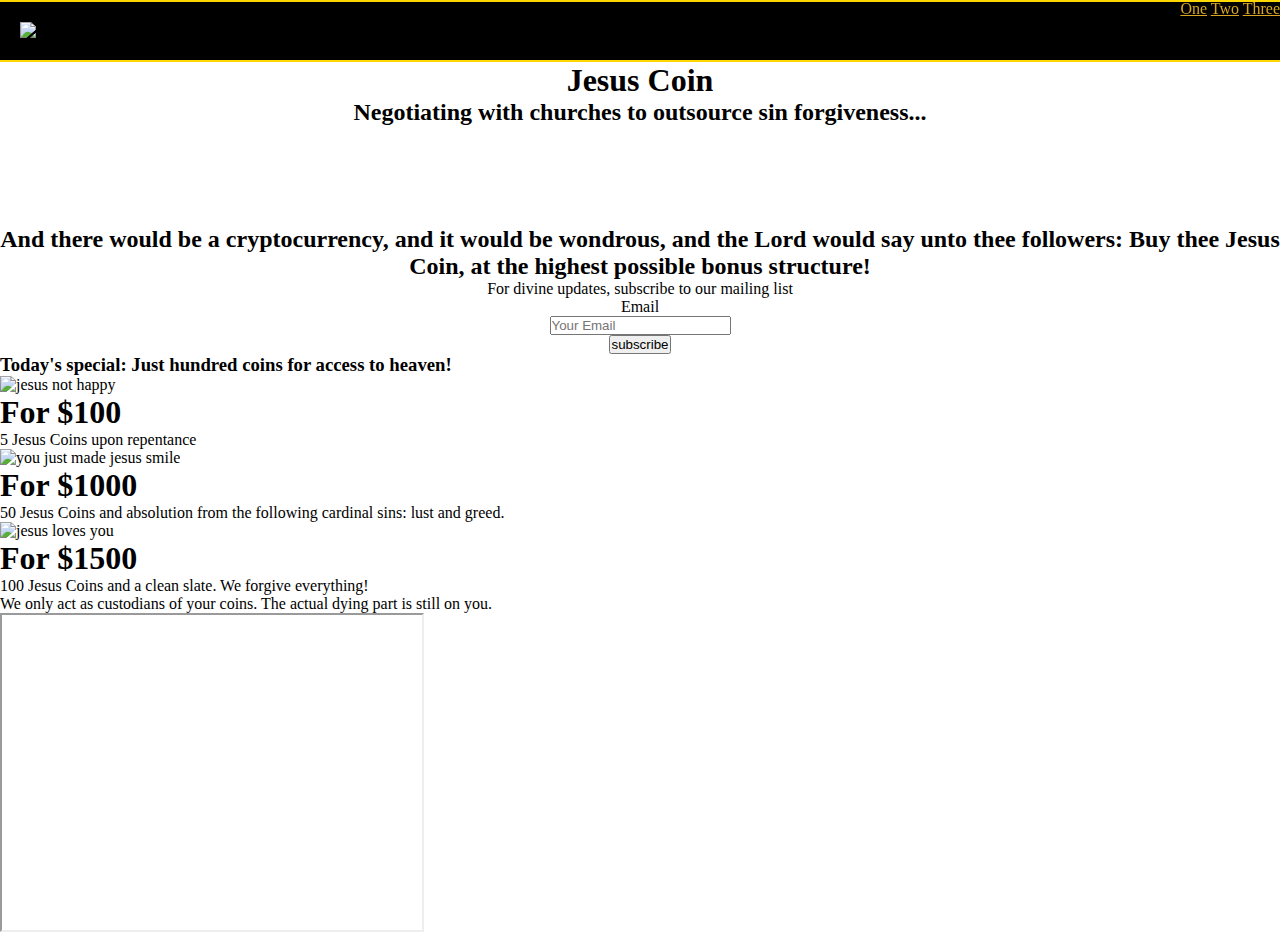
==== product-landing-page/index.html @ 31dd5f71 "add cards" ====
<!DOCTYPE html>
<html lang="en">
<head>
    <meta charset="UTF-8">
    <meta name="viewport" content="width=device-width, initial-scale=1.0">
    <title>Jesus Coin</title>
    <link href="styles.css" rel="stylesheet" type="text/css" />
    <script src="https://cdn.freecodecamp.org/testable-projects-fcc/v1/bundle.js"></script>
</head>
<header id="header">
    <div id="logo-div">
        <img id="header-img" src="https://i.imgur.com/OxUDWzO.png" alt="dollar sign logo">
    </div>
    <nav id="nav-bar">
            <a href="#" class="nav-link">One</a>
            <a href="#" class="nav-link">Two</a>
            <a href="#" class="nav-link">Three</a>
    </nav>
</header>
<body>
    <section id="title">
        <h1>Jesus Coin</h1>
        <h2>Negotiating with churches to outsource sin forgiveness...</h2>
    </section>
    <section id="pitch">
        <h2>And there would be a cryptocurrency, and it would be wondrous, and the Lord would say unto thee followers: Buy thee Jesus Coin, at the highest possible bonus structure!</h2>
        <p>For divine updates, subscribe to our mailing list</p>
    </section>
    <section id="subscribe"> 
        <form id="form" action="https://www.freecodecamp.com/email-submit">
            <label id="email-label" for="email">Email</label><br>
            <input id="email" type="email" name="email" placeholder="Your Email" required><br>
            <input id="submit" type="submit" value="subscribe">
        </form>
    </section>
    <section id="pricing">
        <h3>Today's special: Just hundred coins for access to heaven!</h3>
        <div class="card">
            <img src="https://i.imgur.com/qN2hdiW.jpg" alt="jesus not happy">
            <div class="container">
                <h1><b>For $100</b></h1>
                <p>5 Jesus Coins upon repentance</p>
        </div>
        </div>
        <div class="card">
            <img src="https://i.imgur.com/QEtRxu0.jpg" alt="you just made jesus smile">
            <div class="container">
                <h1><b>For $1000</b></h1>
                <p>50 Jesus Coins and absolution from the following cardinal sins: lust and greed.</p>
            </div>
        </div>
        <div class="card">
            <img src="https://i.imgur.com/7bFR96E.jpg" alt="jesus loves you">
            <div class="container">
                <h1><b>For $1500</b></h1>
                <p>100 Jesus Coins and a clean slate. We forgive everything!</p>
            </div>
        </div>
    </section>
    <section id="disclaimer">
        <p>We only act as custodians of your coins. The actual dying part is still on you. </p>
    </section>
    <section>
        <iframe id="video" width="420" height="315"
        src="https://www.youtube.com/embed/b0FCP--U5MI?autoplay=1&mute=1">
        </iframe>
    </section>
    
</body>
</html>
---- product-landing-page/styles.css ----
* {
    margin: 0;
    padding: 0;
}

header {
    background-color: black;
    border: 2px solid gold;
    border-left: transparent;
    border-right: transparent;
}

#header-img {
    height: 60px;
    width: 40px;
    margin-left: 20px;
    margin-top: 20px;
    margin-bottom: 20px;
}

#nav-bar {
    position: fixed;
    top: 0;
    right: 0;
}

.nav-link {
    color: goldenrod;
}

#title {
    text-align: center;
}

#pitch {
    text-align: center;
    margin-top: 100px;
}

#subscribe {
    text-align: center;
}
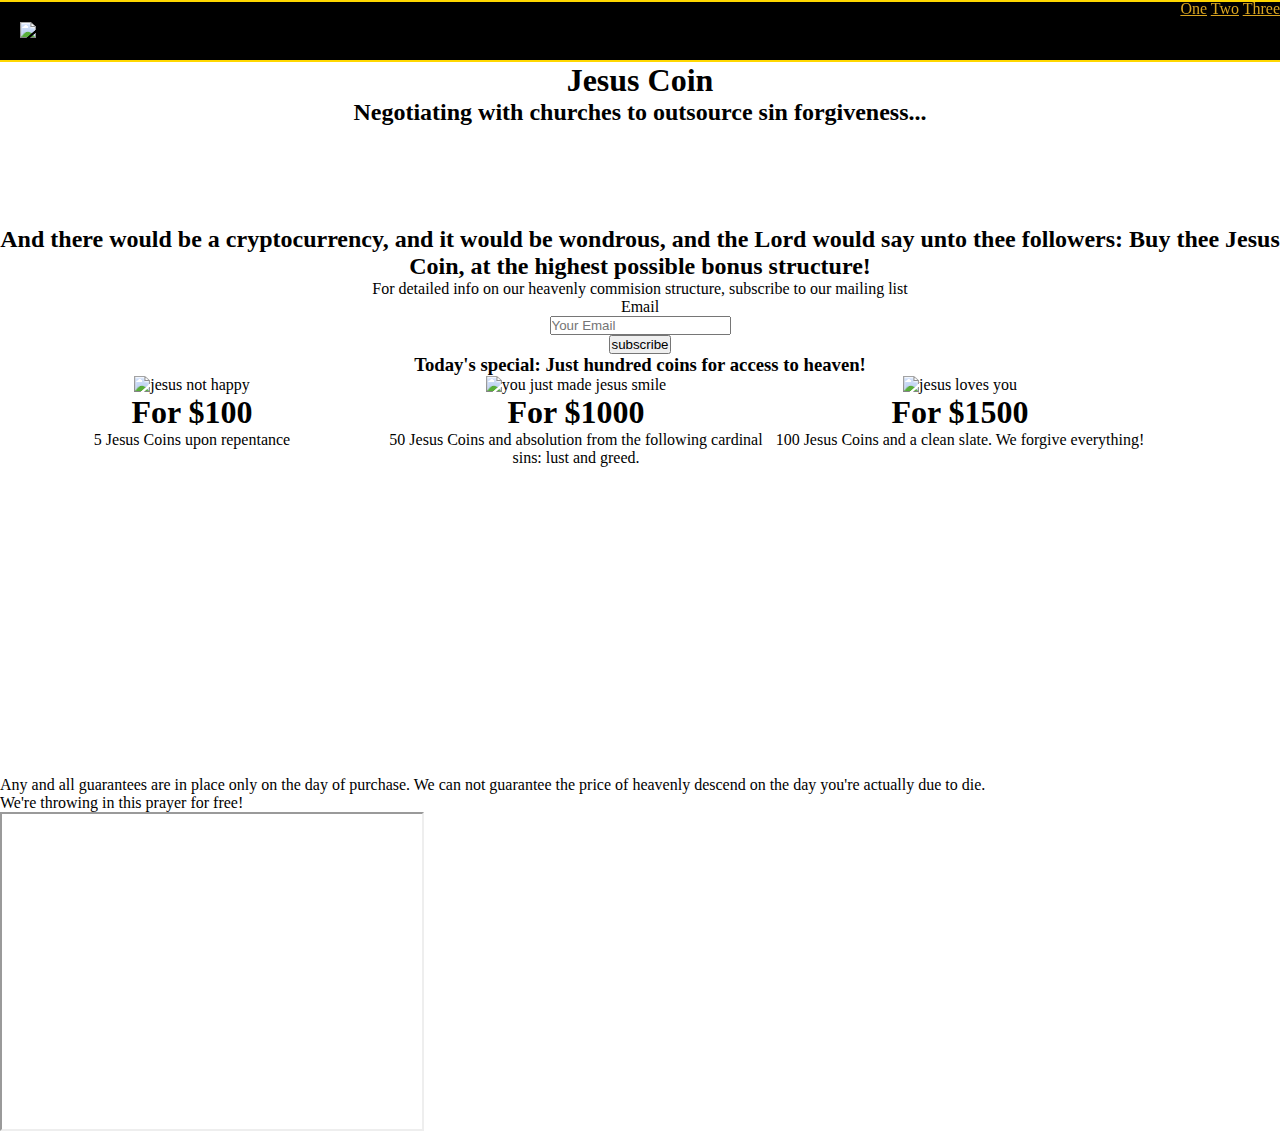
==== commit cbbd924c: "add flexbox" ====
--- a/product-landing-page/index.html
+++ b/product-landing-page/index.html
@@ -24,7 +24,7 @@
     </section>
     <section id="pitch">
         <h2>And there would be a cryptocurrency, and it would be wondrous, and the Lord would say unto thee followers: Buy thee Jesus Coin, at the highest possible bonus structure!</h2>
-        <p>For divine updates, subscribe to our mailing list</p>
+        <p>For detailed info on our heavenly commision structure, subscribe to our mailing list</p>
     </section>
     <section id="subscribe"> 
         <form id="form" action="https://www.freecodecamp.com/email-submit">
@@ -33,24 +33,26 @@
             <input id="submit" type="submit" value="subscribe">
         </form>
     </section>
+    <section id="special">
+        <h3>Today's special: Just hundred coins for access to heaven!</h3>
+    </section>
     <section id="pricing">
-        <h3>Today's special: Just hundred coins for access to heaven!</h3>
         <div class="card">
-            <img src="https://i.imgur.com/qN2hdiW.jpg" alt="jesus not happy">
+            <img class="card-img" src="https://i.imgur.com/EgvSaHw.jpg" alt="jesus not happy">
             <div class="container">
                 <h1><b>For $100</b></h1>
                 <p>5 Jesus Coins upon repentance</p>
-        </div>
+            </div>
         </div>
         <div class="card">
-            <img src="https://i.imgur.com/QEtRxu0.jpg" alt="you just made jesus smile">
+            <img class="card-img" src="https://i.imgur.com/SDJSeiJ.jpg" alt="you just made jesus smile">
             <div class="container">
                 <h1><b>For $1000</b></h1>
                 <p>50 Jesus Coins and absolution from the following cardinal sins: lust and greed.</p>
             </div>
         </div>
         <div class="card">
-            <img src="https://i.imgur.com/7bFR96E.jpg" alt="jesus loves you">
+            <img class="card-img" src="https://i.imgur.com/7bFR96E.jpg" alt="jesus loves you">
             <div class="container">
                 <h1><b>For $1500</b></h1>
                 <p>100 Jesus Coins and a clean slate. We forgive everything!</p>
@@ -58,9 +60,10 @@
         </div>
     </section>
     <section id="disclaimer">
-        <p>We only act as custodians of your coins. The actual dying part is still on you. </p>
+        <p>Any and all guarantees are in place only on the day of purchase. We can not guarantee the price of heavenly descend on the day you're actually due to die. </p>
     </section>
     <section>
+        <p>We're throwing in this prayer for free!</p>
         <iframe id="video" width="420" height="315"
         src="https://www.youtube.com/embed/b0FCP--U5MI?autoplay=1&mute=1">
         </iframe>
--- a/product-landing-page/styles.css
+++ b/product-landing-page/styles.css
@@ -39,4 +39,25 @@
 
 #subscribe {
     text-align: center;
+}
+
+#special {
+    text-align: center;
+}
+
+#pricing {
+    text-align: center;
+    display: flex;
+    align-items: center;
+}
+
+.card {
+    width: 30%;
+    height: 400px;
+}
+
+.card-img {
+    width: 250px;
+    height: 310px;
+    object-fit: cover;
 }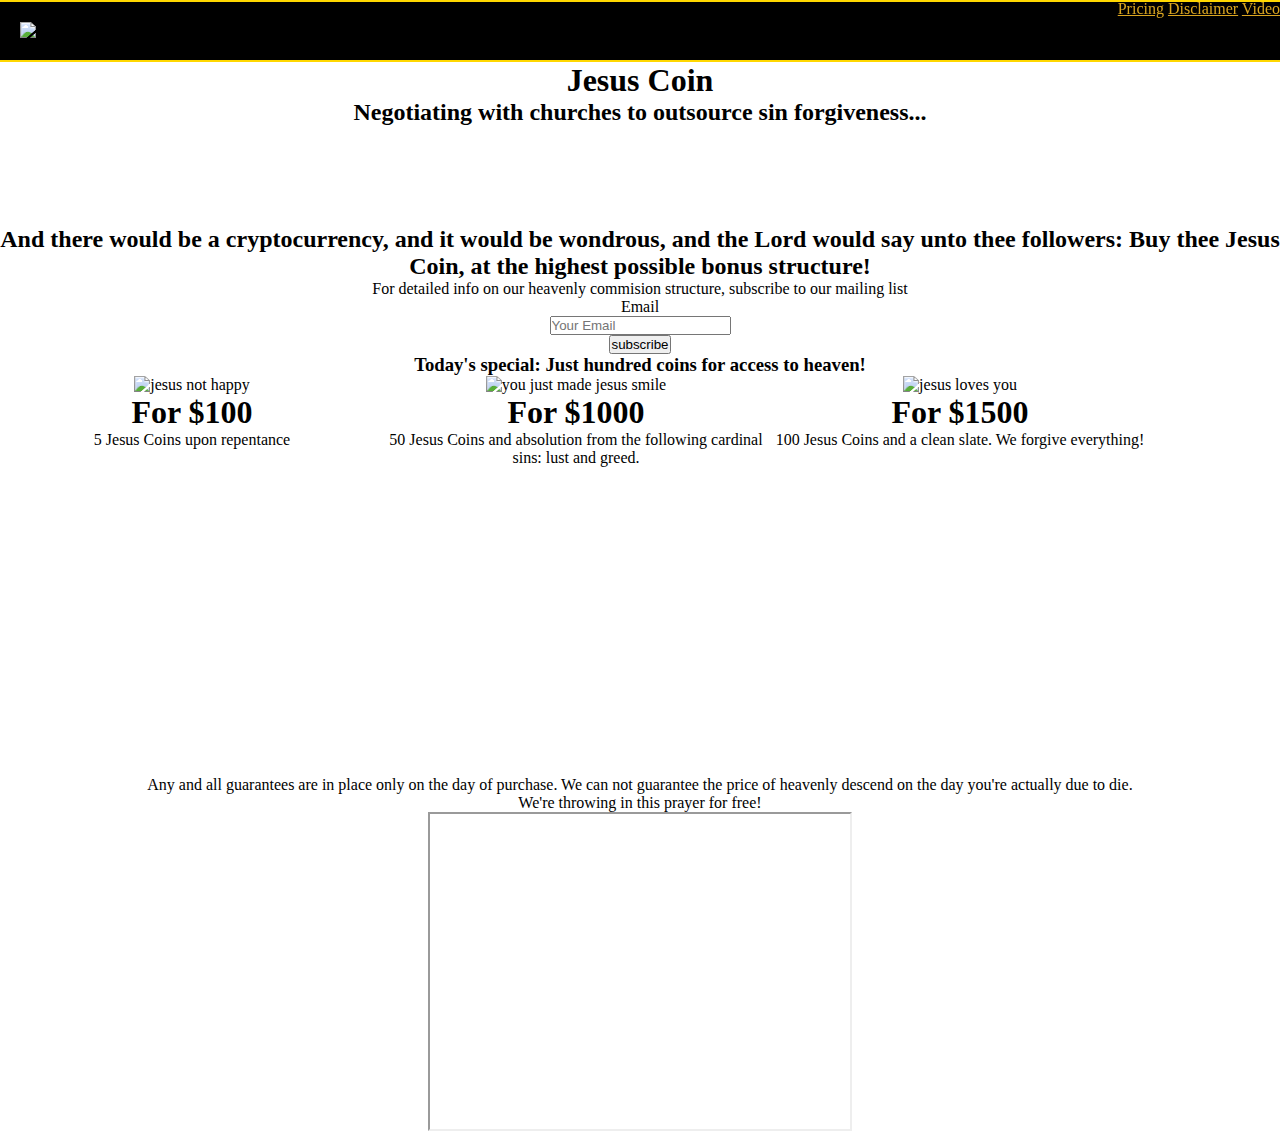
==== commit 60a67260: "add working nav links" ====
--- a/product-landing-page/index.html
+++ b/product-landing-page/index.html
@@ -12,9 +12,9 @@
         <img id="header-img" src="https://i.imgur.com/OxUDWzO.png" alt="dollar sign logo">
     </div>
     <nav id="nav-bar">
-            <a href="#" class="nav-link">One</a>
-            <a href="#" class="nav-link">Two</a>
-            <a href="#" class="nav-link">Three</a>
+            <a href="#pricing" class="nav-link">Pricing</a>
+            <a href="#disclaimer" class="nav-link">Disclaimer</a>
+            <a href="#video-section" class="nav-link">Video</a>
     </nav>
 </header>
 <body>
@@ -62,7 +62,7 @@
     <section id="disclaimer">
         <p>Any and all guarantees are in place only on the day of purchase. We can not guarantee the price of heavenly descend on the day you're actually due to die. </p>
     </section>
-    <section>
+    <section id="video-section">
         <p>We're throwing in this prayer for free!</p>
         <iframe id="video" width="420" height="315"
         src="https://www.youtube.com/embed/b0FCP--U5MI?autoplay=1&mute=1">
--- a/product-landing-page/styles.css
+++ b/product-landing-page/styles.css
@@ -45,6 +45,14 @@
     text-align: center;
 }
 
+#disclaimer {
+    text-align: center;
+}
+
+#video-section {
+    text-align: center;
+}
+
 #pricing {
     text-align: center;
     display: flex;
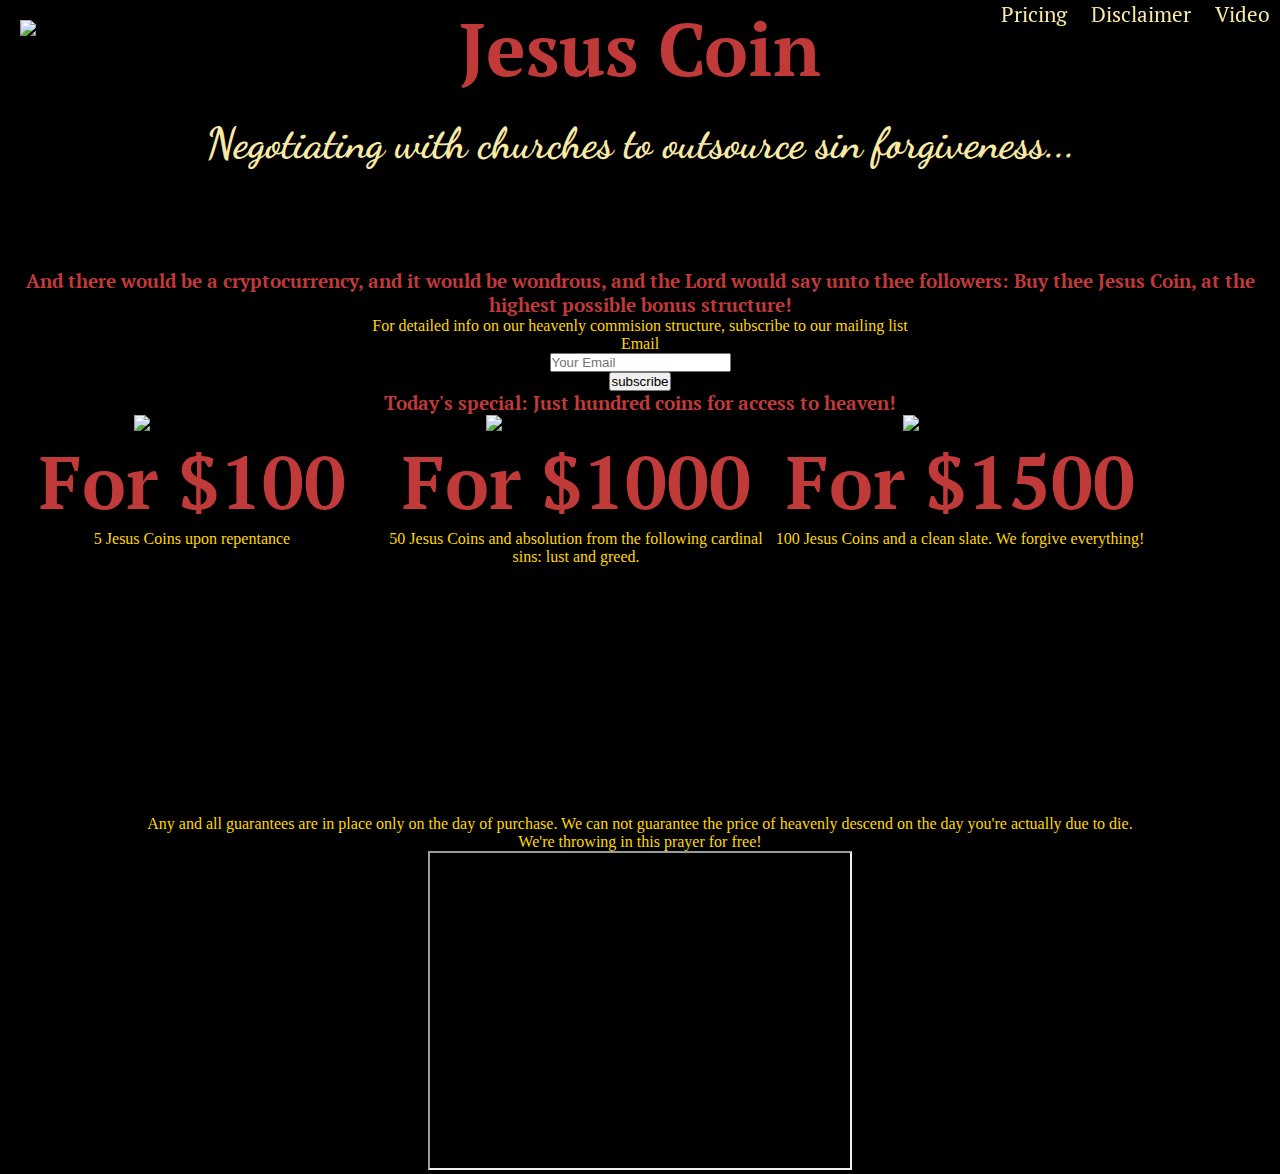
==== commit 97f92743: "style header" ====
--- a/product-landing-page/index.html
+++ b/product-landing-page/index.html
@@ -5,12 +5,18 @@
     <meta name="viewport" content="width=device-width, initial-scale=1.0">
     <title>Jesus Coin</title>
     <link href="styles.css" rel="stylesheet" type="text/css" />
+    <link rel="preconnect" href="https://fonts.gstatic.com">
+    <link href="https://fonts.googleapis.com/css2?family=PT+Serif&display=swap" rel="stylesheet">
+    <link href="https://fonts.googleapis.com/css2?family=Dancing+Script&display=swap" rel="stylesheet">
     <script src="https://cdn.freecodecamp.org/testable-projects-fcc/v1/bundle.js"></script>
 </head>
 <header id="header">
     <div id="logo-div">
         <img id="header-img" src="https://i.imgur.com/OxUDWzO.png" alt="dollar sign logo">
     </div>
+    <section id="title">
+        <h1>Jesus Coin</h1>
+    </section>
     <nav id="nav-bar">
             <a href="#pricing" class="nav-link">Pricing</a>
             <a href="#disclaimer" class="nav-link">Disclaimer</a>
@@ -18,12 +24,11 @@
     </nav>
 </header>
 <body>
-    <section id="title">
-        <h1>Jesus Coin</h1>
+    <section id="tag-line">
         <h2>Negotiating with churches to outsource sin forgiveness...</h2>
     </section>
     <section id="pitch">
-        <h2>And there would be a cryptocurrency, and it would be wondrous, and the Lord would say unto thee followers: Buy thee Jesus Coin, at the highest possible bonus structure!</h2>
+        <h3>And there would be a cryptocurrency, and it would be wondrous, and the Lord would say unto thee followers: Buy thee Jesus Coin, at the highest possible bonus structure!</h3>
         <p>For detailed info on our heavenly commision structure, subscribe to our mailing list</p>
     </section>
     <section id="subscribe"> 
--- a/product-landing-page/styles.css
+++ b/product-landing-page/styles.css
@@ -3,19 +3,36 @@
     padding: 0;
 }
 
-header {
+header, body {
     background-color: black;
-    border: 2px solid gold;
-    border-left: transparent;
-    border-right: transparent;
 }
 
 #header-img {
     height: 60px;
     width: 40px;
+    position: fixed;
     margin-left: 20px;
     margin-top: 20px;
     margin-bottom: 20px;
+}
+
+h1, h3 {
+    font-family: 'PT Serif', serif;
+    color: rgb(192, 58, 58);
+}
+
+h1 {
+    font-size: 4.6rem;
+}
+
+h2 {
+    font-family: 'Dancing Script', cursive;
+    color: rgb(248, 234, 166) ;
+    font-size: 2.7rem;
+}
+
+p, label {
+    color: gold;
 }
 
 #nav-bar {
@@ -25,16 +42,36 @@
 }
 
 .nav-link {
-    color: goldenrod;
+    font-family: 'PT Serif', serif;
+    text-decoration: none;
+    font-size: 1.3rem;
+    color: rgb(248, 234, 166);
+    padding: 10px;
+}
+
+.nav-link:hover {
+    text-decoration: underline;
 }
 
 #title {
+    width: 95%;
     text-align: center;
+    top: 0;
+    margin-left: auto;
+    margin-right: auto;
+}
+
+
+
+#tag-line {
+    text-align: center;
+    margin-top: 20px;
 }
 
 #pitch {
     text-align: center;
     margin-top: 100px;
+    ;
 }
 
 #subscribe {
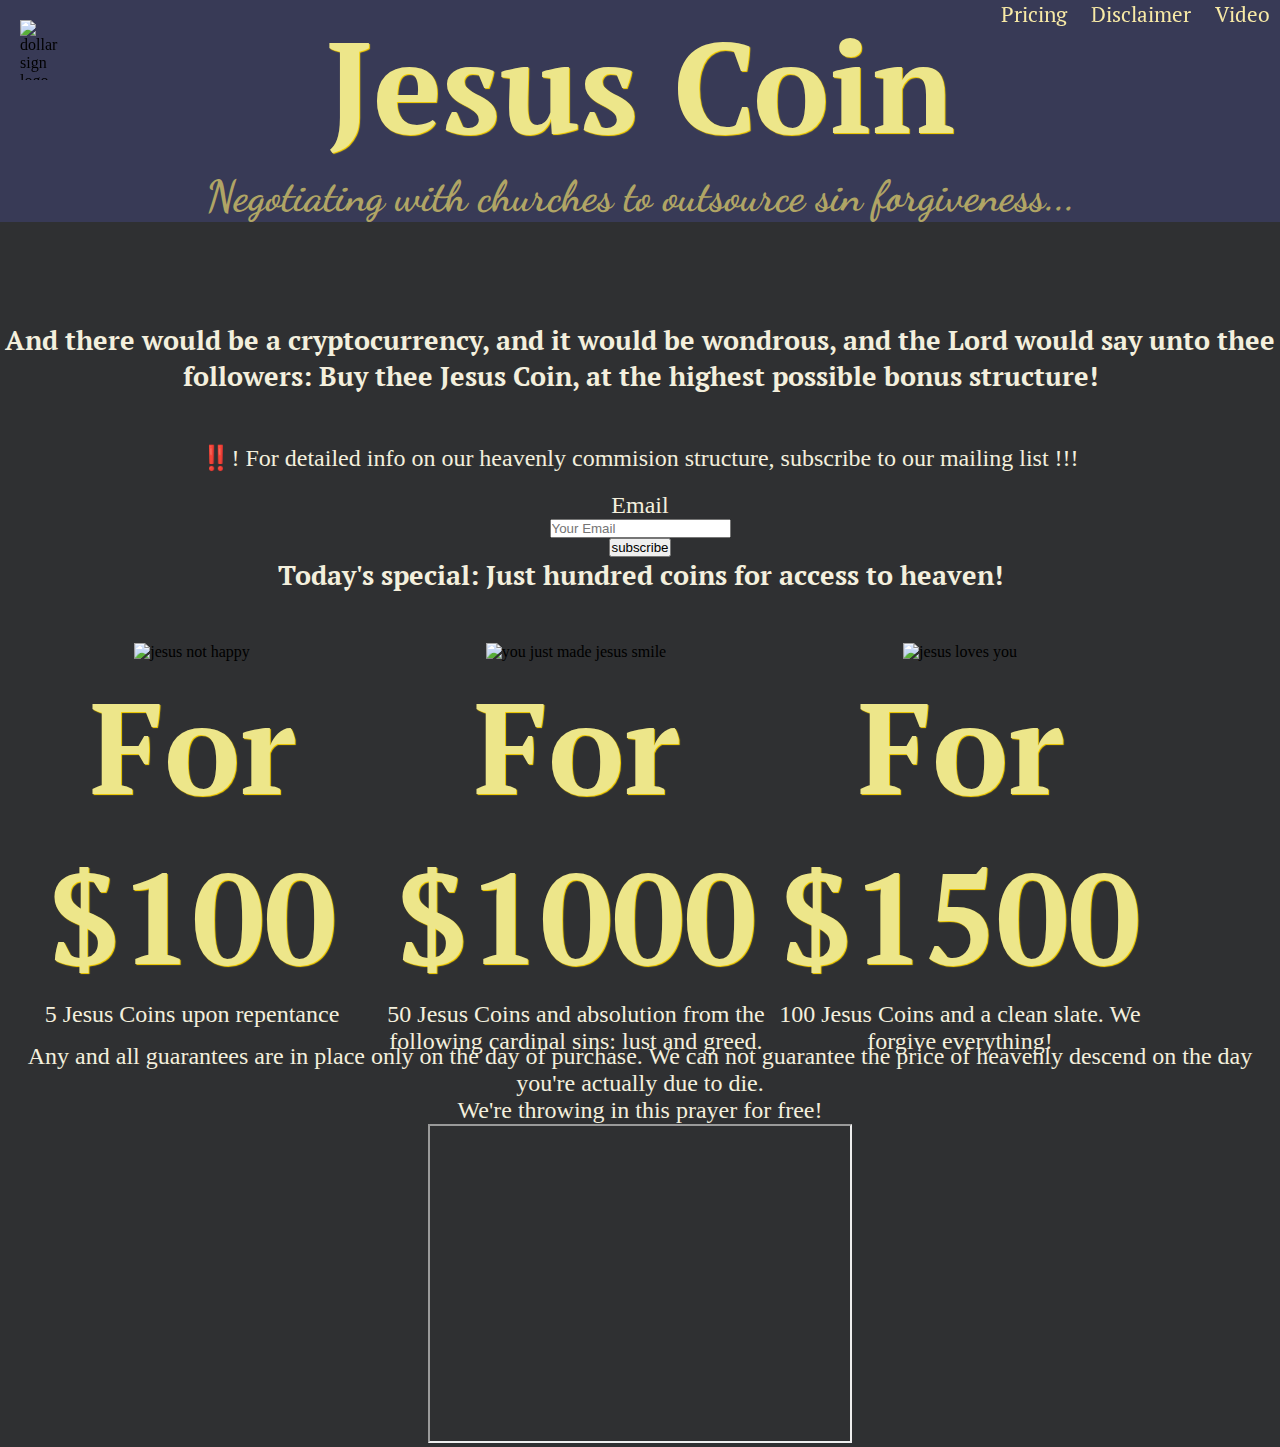
==== commit d2376def: "move tagline to header. change color scheme" ====
--- a/product-landing-page/index.html
+++ b/product-landing-page/index.html
@@ -22,14 +22,15 @@
             <a href="#disclaimer" class="nav-link">Disclaimer</a>
             <a href="#video-section" class="nav-link">Video</a>
     </nav>
-</header>
-<body>
     <section id="tag-line">
         <h2>Negotiating with churches to outsource sin forgiveness...</h2>
     </section>
+</header>
+<body>
+   
     <section id="pitch">
         <h3>And there would be a cryptocurrency, and it would be wondrous, and the Lord would say unto thee followers: Buy thee Jesus Coin, at the highest possible bonus structure!</h3>
-        <p>For detailed info on our heavenly commision structure, subscribe to our mailing list</p>
+        <p> ‼️! For detailed info on our heavenly commision structure, subscribe to our mailing list !!!</p>
     </section>
     <section id="subscribe"> 
         <form id="form" action="https://www.freecodecamp.com/email-submit">
--- a/product-landing-page/styles.css
+++ b/product-landing-page/styles.css
@@ -3,8 +3,12 @@
     padding: 0;
 }
 
-header, body {
-    background-color: black;
+body {
+    background-color: #2f3032;
+}
+
+header {
+    background-color: #383a56;
 }
 
 #header-img {
@@ -16,23 +20,29 @@
     margin-bottom: 20px;
 }
 
-h1, h3 {
+h1 {
     font-family: 'PT Serif', serif;
-    color: rgb(192, 58, 58);
-}
-
-h1 {
-    font-size: 4.6rem;
+    color: #ede68a;
+    font-size: 8rem;
+    text-shadow: 1px 1px 1px gold;
 }
 
 h2 {
     font-family: 'Dancing Script', cursive;
-    color: rgb(248, 234, 166) ;
+    color: #b0a565;
     font-size: 2.7rem;
 }
 
+h3 {
+    font-family: 'PT Serif', serif;
+    color: rgb(243, 239, 221); 
+    font-size: 1.7rem;
+    padding-bottom: 50px; 
+}
+
 p, label {
-    color: gold;
+    color: rgb(243, 239, 221);
+    font-size: 1.5rem;
 }
 
 #nav-bar {
@@ -65,7 +75,7 @@
 
 #tag-line {
     text-align: center;
-    margin-top: 20px;
+    margin-top: 0;
 }
 
 #pitch {
@@ -76,6 +86,7 @@
 
 #subscribe {
     text-align: center;
+    margin-top: 20px;
 }
 
 #special {
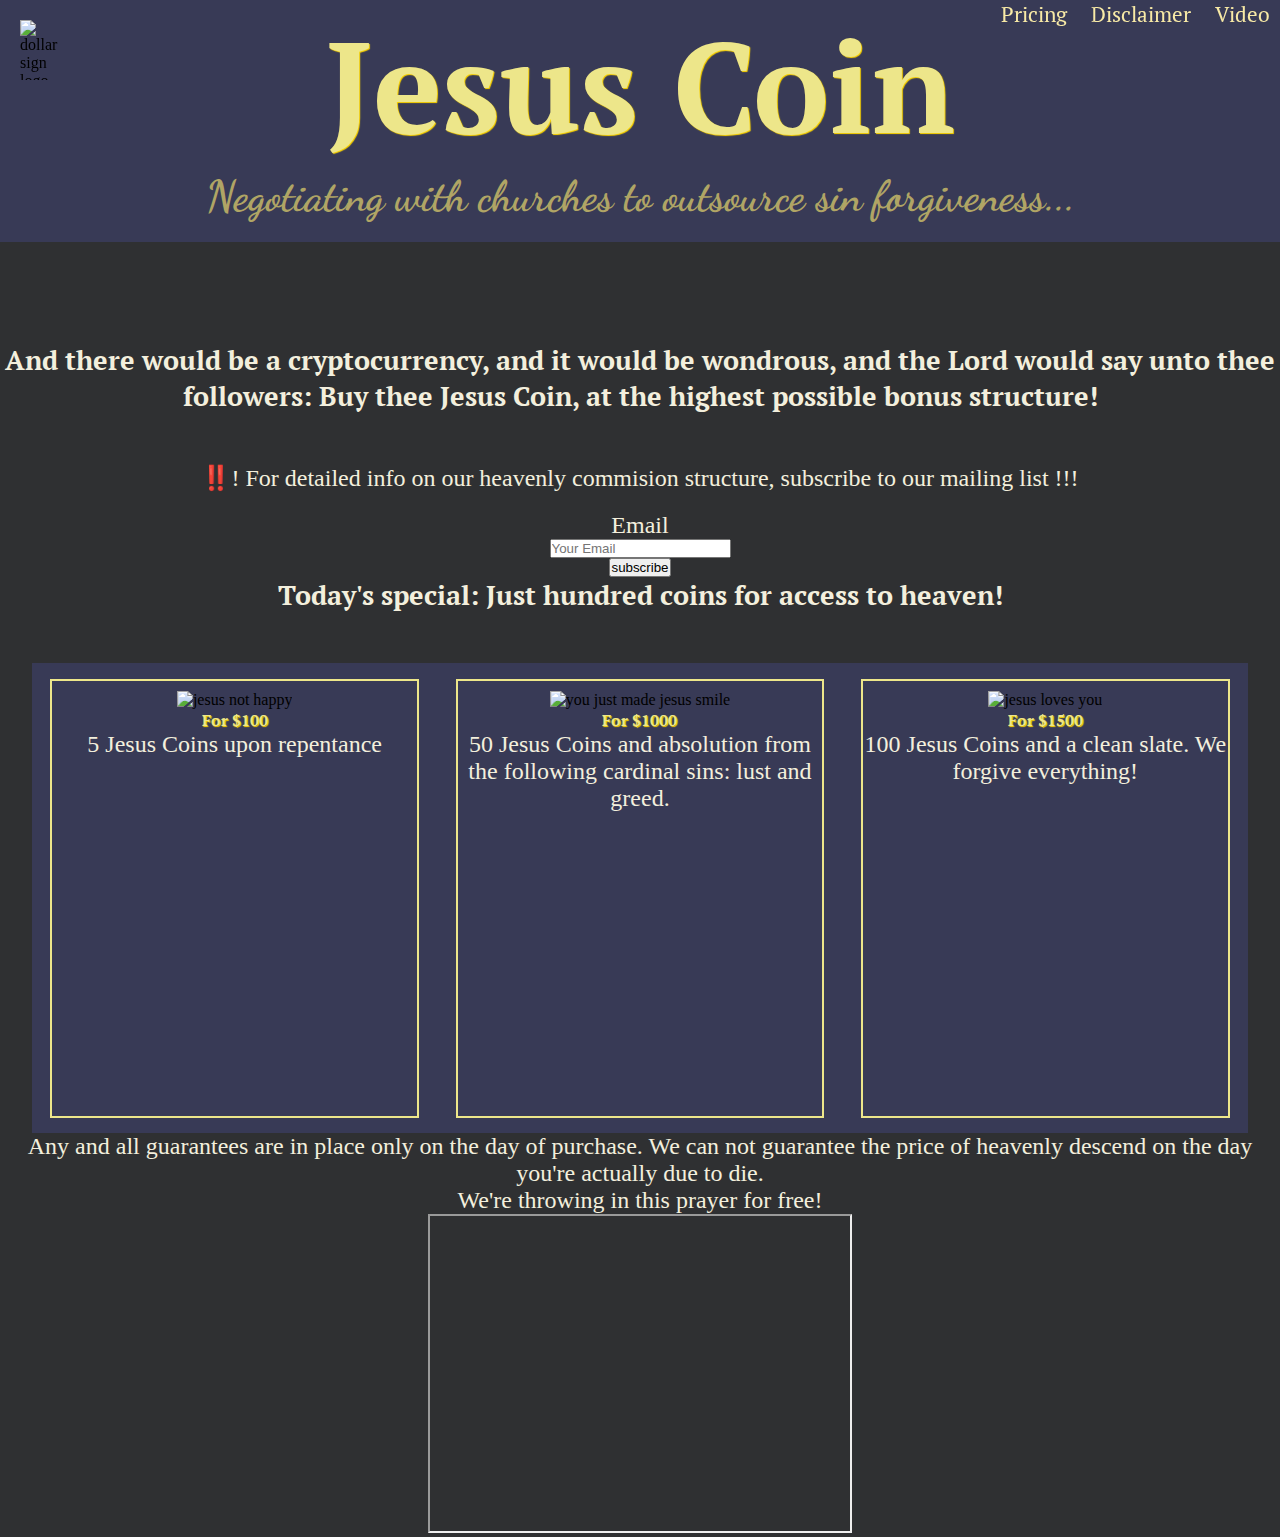
==== commit 54dd6263: "style cards" ====
--- a/product-landing-page/index.html
+++ b/product-landing-page/index.html
@@ -46,21 +46,21 @@
         <div class="card">
             <img class="card-img" src="https://i.imgur.com/EgvSaHw.jpg" alt="jesus not happy">
             <div class="container">
-                <h1><b>For $100</b></h1>
+                <h1 class="pricing-h1"><b>For $100</b></h1>
                 <p>5 Jesus Coins upon repentance</p>
             </div>
         </div>
         <div class="card">
             <img class="card-img" src="https://i.imgur.com/SDJSeiJ.jpg" alt="you just made jesus smile">
             <div class="container">
-                <h1><b>For $1000</b></h1>
+                <h1 class="pricing-h1"><b>For $1000</b></h1>
                 <p>50 Jesus Coins and absolution from the following cardinal sins: lust and greed.</p>
             </div>
         </div>
         <div class="card">
             <img class="card-img" src="https://i.imgur.com/7bFR96E.jpg" alt="jesus loves you">
             <div class="container">
-                <h1><b>For $1500</b></h1>
+                <h1 class="pricing-h1"><b>For $1500</b></h1>
                 <p>100 Jesus Coins and a clean slate. We forgive everything!</p>
             </div>
         </div>
--- a/product-landing-page/styles.css
+++ b/product-landing-page/styles.css
@@ -41,7 +41,7 @@
 }
 
 p, label {
-    color: rgb(243, 239, 221);
+    color:  rgb(243, 239, 221);
     font-size: 1.5rem;
 }
 
@@ -76,6 +76,7 @@
 #tag-line {
     text-align: center;
     margin-top: 0;
+    padding-bottom: 20px;
 }
 
 #pitch {
@@ -102,18 +103,31 @@
 }
 
 #pricing {
+    width: 95%;
+    height: 470px;
+    margin-left: auto;
+    margin-right: auto;
     text-align: center;
     display: flex;
     align-items: center;
+    background-color: #383a56;
 }
 
 .card {
     width: 30%;
-    height: 400px;
+    height: 435px;
+    margin-left: auto;
+    margin-right: auto;
+    border: 2px solid #ede68a; 
 }
 
 .card-img {
     width: 250px;
     height: 310px;
     object-fit: cover;
+    padding-top: 10px;
+}
+
+.pricing-h1 {
+    font-size: 1rem;
 }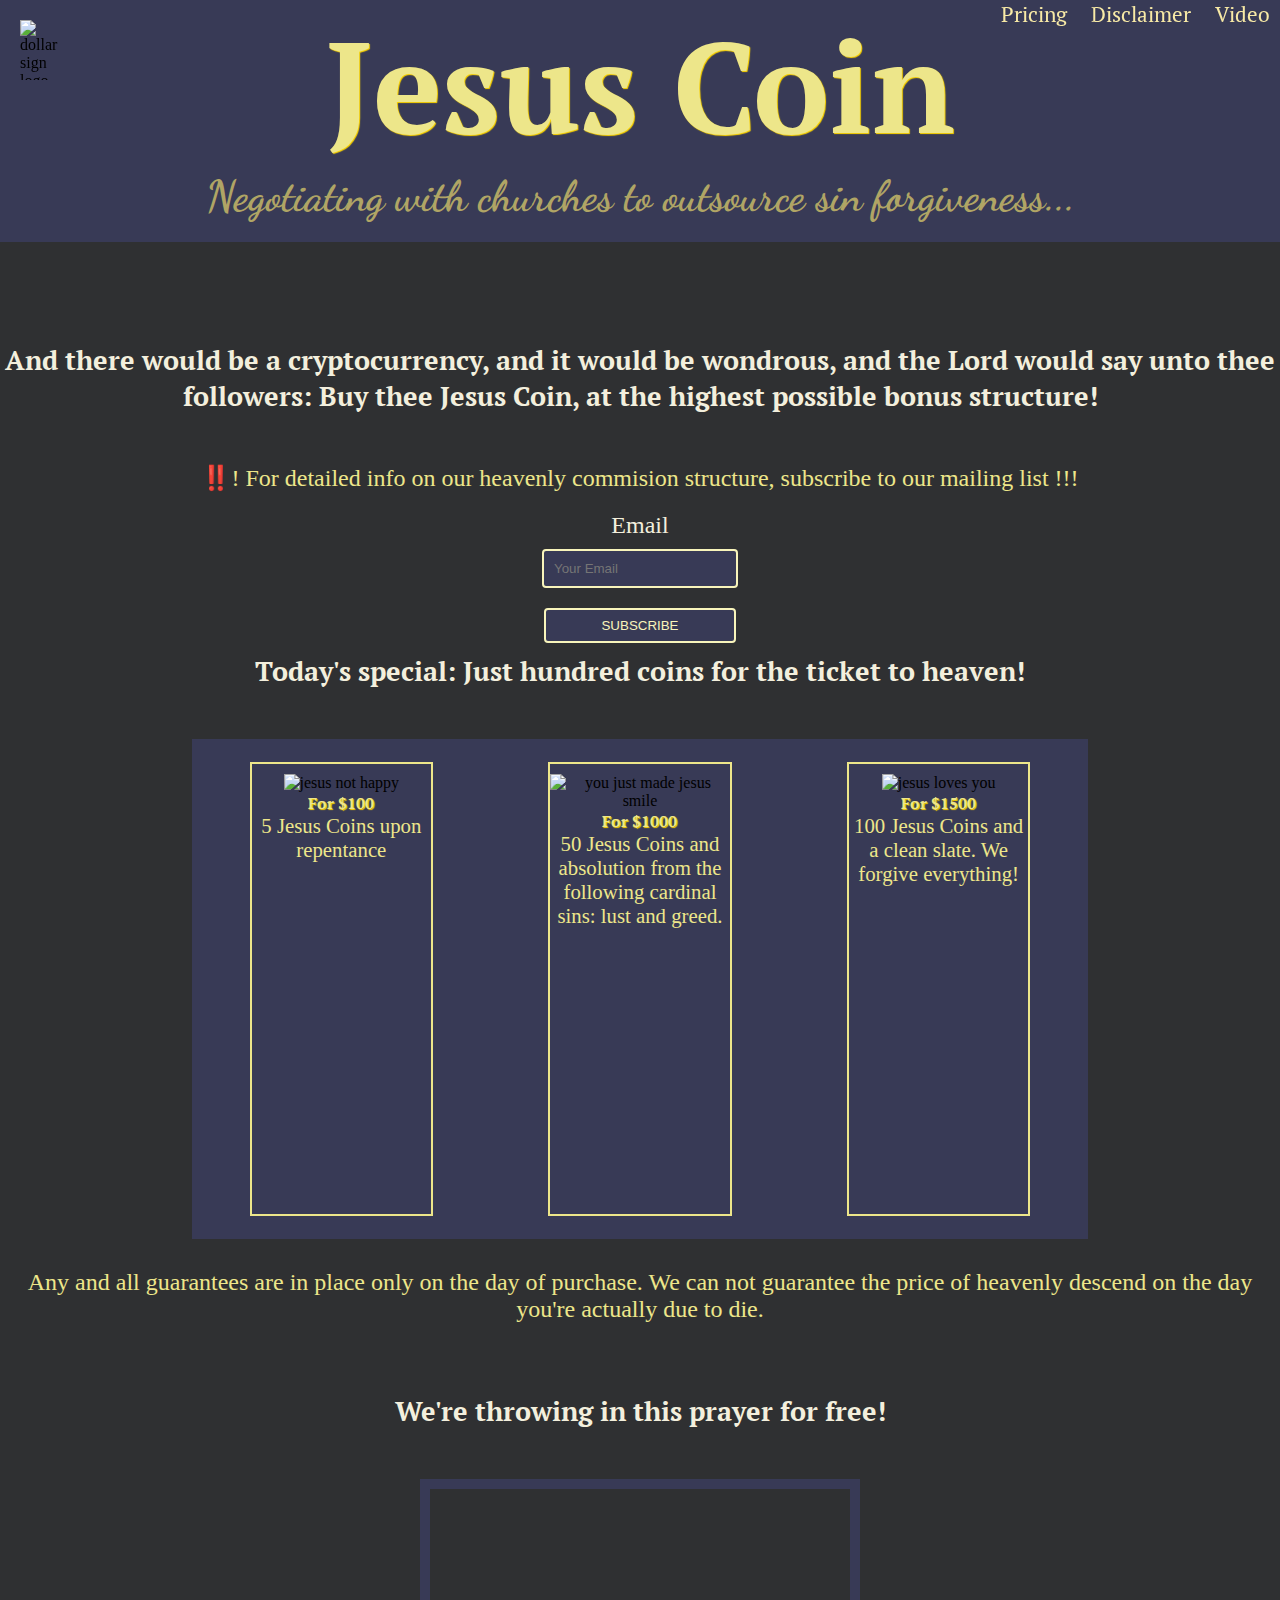
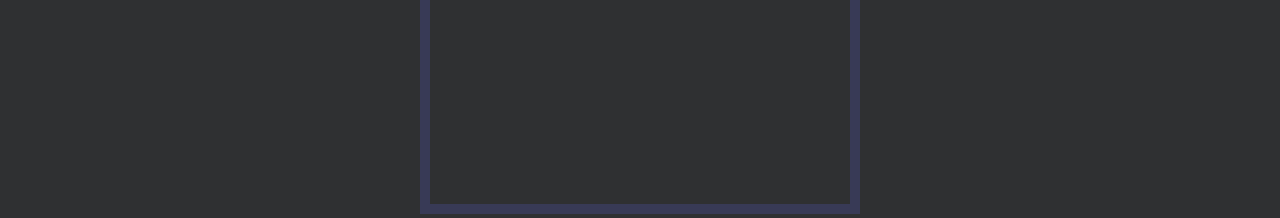
==== commit e4fed4d8: "add some responsiveness" ====
--- a/product-landing-page/index.html
+++ b/product-landing-page/index.html
@@ -36,32 +36,32 @@
         <form id="form" action="https://www.freecodecamp.com/email-submit">
             <label id="email-label" for="email">Email</label><br>
             <input id="email" type="email" name="email" placeholder="Your Email" required><br>
-            <input id="submit" type="submit" value="subscribe">
+            <input id="submit" type="submit" value="SUBSCRIBE">
         </form>
     </section>
     <section id="special">
-        <h3>Today's special: Just hundred coins for access to heaven!</h3>
+        <h3>Today's special: Just hundred coins for the ticket to heaven!</h3>
     </section>
     <section id="pricing">
         <div class="card">
             <img class="card-img" src="https://i.imgur.com/EgvSaHw.jpg" alt="jesus not happy">
             <div class="container">
                 <h1 class="pricing-h1"><b>For $100</b></h1>
-                <p>5 Jesus Coins upon repentance</p>
+                <p class="pricing-p">5 Jesus Coins upon repentance</p>
             </div>
         </div>
         <div class="card">
             <img class="card-img" src="https://i.imgur.com/SDJSeiJ.jpg" alt="you just made jesus smile">
             <div class="container">
                 <h1 class="pricing-h1"><b>For $1000</b></h1>
-                <p>50 Jesus Coins and absolution from the following cardinal sins: lust and greed.</p>
+                <p class="pricing-p">50 Jesus Coins and absolution from the following cardinal sins: lust and greed.</p>
             </div>
         </div>
         <div class="card">
             <img class="card-img" src="https://i.imgur.com/7bFR96E.jpg" alt="jesus loves you">
             <div class="container">
                 <h1 class="pricing-h1"><b>For $1500</b></h1>
-                <p>100 Jesus Coins and a clean slate. We forgive everything!</p>
+                <p class="pricing-p">100 Jesus Coins and a clean slate. We forgive everything!</p>
             </div>
         </div>
     </section>
@@ -69,7 +69,7 @@
         <p>Any and all guarantees are in place only on the day of purchase. We can not guarantee the price of heavenly descend on the day you're actually due to die. </p>
     </section>
     <section id="video-section">
-        <p>We're throwing in this prayer for free!</p>
+        <h3>We're throwing in this prayer for free!</h3>
         <iframe id="video" width="420" height="315"
         src="https://www.youtube.com/embed/b0FCP--U5MI?autoplay=1&mute=1">
         </iframe>
--- a/product-landing-page/styles.css
+++ b/product-landing-page/styles.css
@@ -41,8 +41,12 @@
 }
 
 p, label {
-    color:  rgb(243, 239, 221);
+    color: #ede68a;
     font-size: 1.5rem;
+}
+
+#email-label {
+    color: rgb(243, 239, 221);
 }
 
 #nav-bar {
@@ -96,15 +100,22 @@
 
 #disclaimer {
     text-align: center;
+    margin-top: 30px;
 }
 
 #video-section {
     text-align: center;
+    margin-top: 70px;
+}
+
+#video {
+    border: 10px solid #383a56;
+    margin-top: 0;
 }
 
 #pricing {
-    width: 95%;
-    height: 470px;
+    width: 70%;
+    height: 500px;
     margin-left: auto;
     margin-right: auto;
     text-align: center;
@@ -114,7 +125,7 @@
 }
 
 .card {
-    width: 30%;
+    width: 20%;
     height: 435px;
     margin-left: auto;
     margin-right: auto;
@@ -130,4 +141,48 @@
 
 .pricing-h1 {
     font-size: 1rem;
-}+}
+
+.pricing-p {
+    font-size: 1.3rem;
+}
+
+input {
+    background-color: #383a56;
+    border: 2px solid #f8f4bb;
+    border-radius: 4px;
+    height: 35px;
+    width: 15%;
+    margin: 10px;
+    color: #f8f4bb;
+}
+
+input::placeholder {
+    text-indent: 10px;
+}
+
+@media (max-width: 1700px) {
+    .card-img {
+        width: 200px;
+    }
+}
+
+@media (max-width: 1450px) {
+    .card-img {
+        width: 180px;
+    }
+    .card {
+        height: 450px;
+    }
+}
+
+@media (max-width: 1350px) {
+    .card-img {
+        width: 175px;
+    }
+
+    .card {
+        height: 450px;
+    }
+}
+
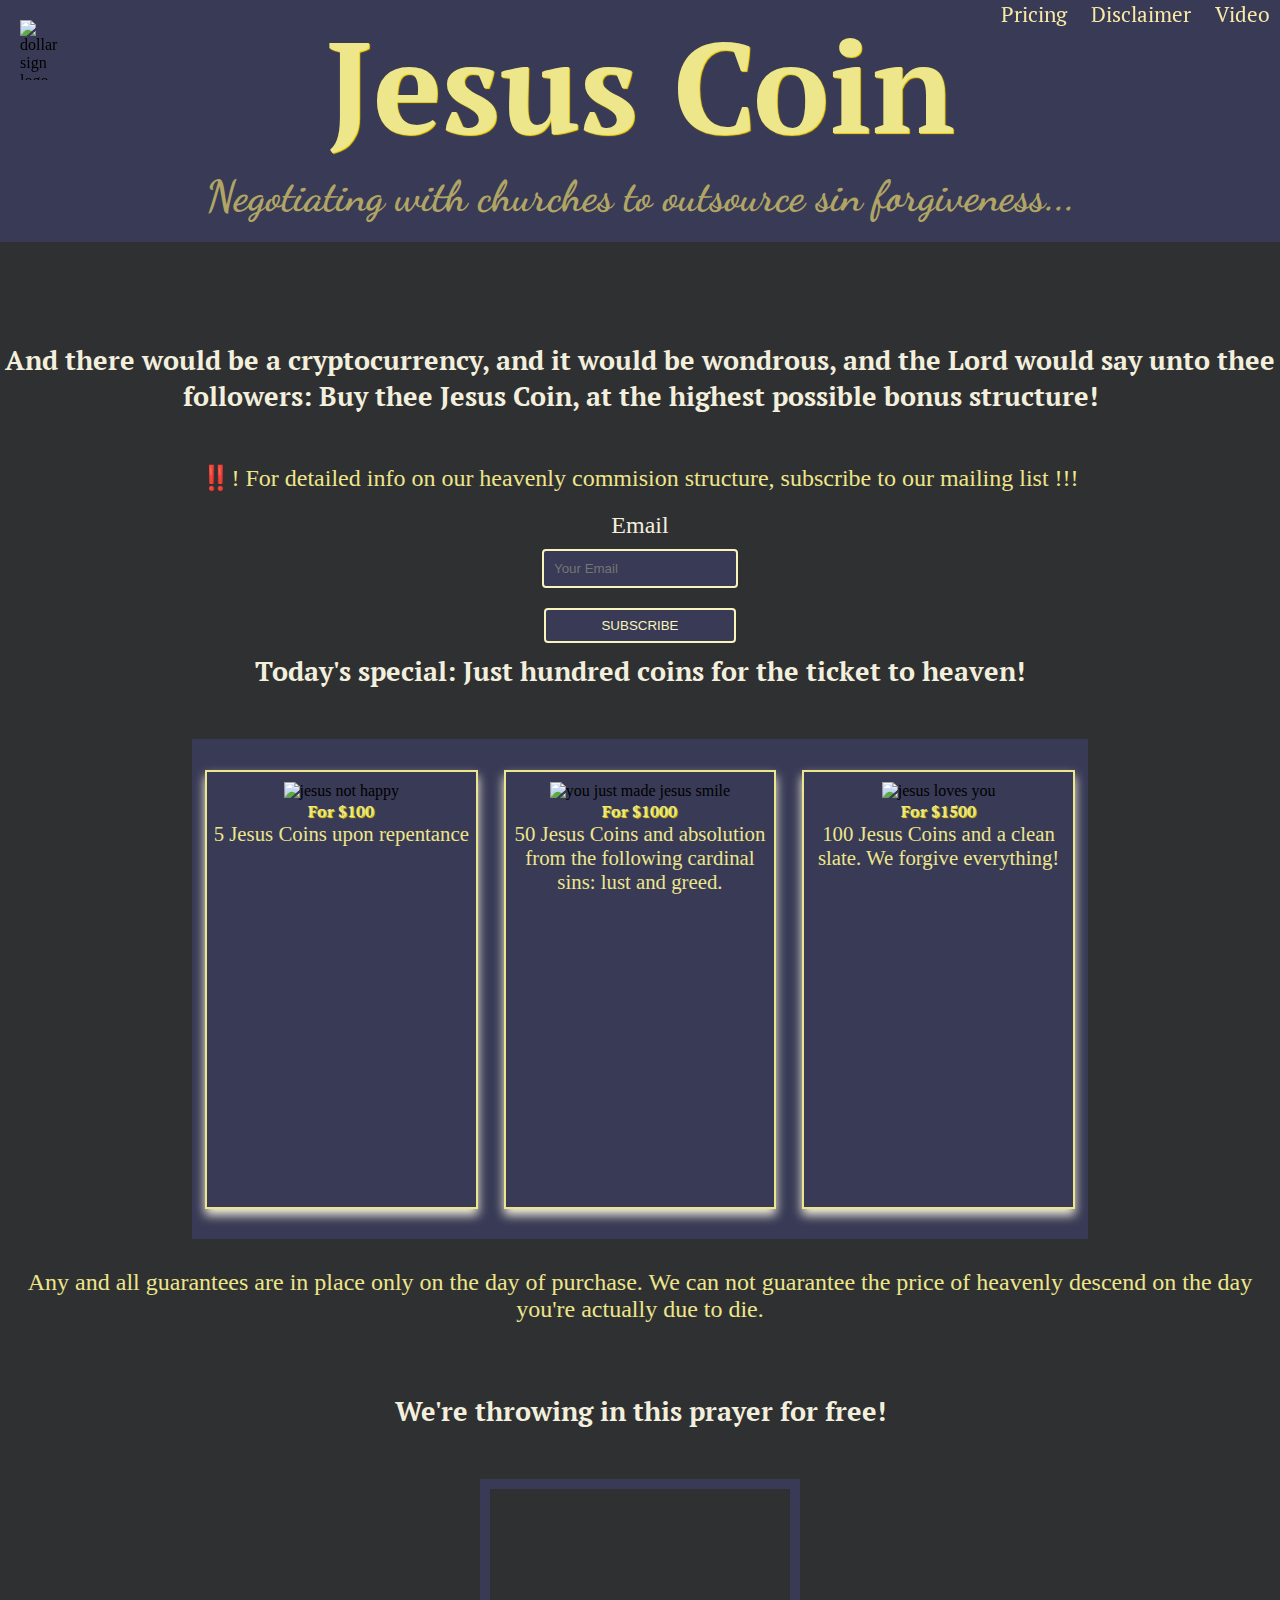
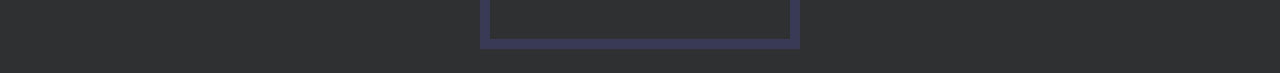
==== commit ad24f7f5: "add full responsiveness" ====
--- a/product-landing-page/index.html
+++ b/product-landing-page/index.html
@@ -70,7 +70,7 @@
     </section>
     <section id="video-section">
         <h3>We're throwing in this prayer for free!</h3>
-        <iframe id="video" width="420" height="315"
+        <iframe id="video"
         src="https://www.youtube.com/embed/b0FCP--U5MI?autoplay=1&mute=1">
         </iframe>
     </section>
--- a/product-landing-page/styles.css
+++ b/product-landing-page/styles.css
@@ -111,6 +111,7 @@
 #video {
     border: 10px solid #383a56;
     margin-top: 0;
+    margin-bottom: 20px;
 }
 
 #pricing {
@@ -125,16 +126,17 @@
 }
 
 .card {
-    width: 20%;
+    width: 30%;
     height: 435px;
     margin-left: auto;
     margin-right: auto;
-    border: 2px solid #ede68a; 
+    border: 2px solid #ede68a;
+    box-shadow: 0 6px 10px 0 rgb(248, 244, 221); 
 }
 
 .card-img {
-    width: 250px;
-    height: 310px;
+    width: 80%;
+    height: 330px;
     object-fit: cover;
     padding-top: 10px;
 }
@@ -161,28 +163,103 @@
     text-indent: 10px;
 }
 
-@media (max-width: 1700px) {
+@media (max-width: 1200px) {
+    #pricing {
+        flex-direction: column;
+        width: 40%;
+        height: 1485px;
+        justify-content: space-around;
+    }
+
+    .card {
+        width: 80%;
+    }
+}
+
+@media (max-width: 450px) {
+    #nav-bar {
+        left: 65px;
+        position: absolute;
+    }
+
+    #header-img {
+        position: absolute;
+    }
+
+    input {
+        width: 75%;
+    }
+
+    #pricing {
+        width: 90%;
+    }
+
+    .card {
+        width: 85%;
+        height: 450px;
+    }
+    
+}
+
+@media (max-width: 320px) {
+    .nav-link {
+        padding: 7px;
+    }
+
+    #nav-bar {
+        left: 40px; 
+    }
+
+    h1 {
+        font-size: 5rem;
+        padding-top: 90px;
+    }
+
+    #header-img {
+        height: 50px;
+        width: 30px;
+        padding-top: 70px;
+    }
+
+    #pricing {
+        width: 97%;
+        height: 1667px;
+    }
+
+    .card {
+        width: 95%;
+        height: 530px;
+    }
+
     .card-img {
-        width: 200px;
-    }
-}
-
-@media (max-width: 1450px) {
-    .card-img {
-        width: 180px;
-    }
-    .card {
-        height: 450px;
-    }
-}
-
-@media (max-width: 1350px) {
-    .card-img {
-        width: 175px;
-    }
-
-    .card {
-        height: 450px;
-    }
-}
-
+        width: 90%;
+    }
+}
+
+@media (max-width: 375px) {
+    h1 {
+        padding-top: 60px;
+        font-size: 7rem;
+    }
+
+    .card {
+        width: 92%;
+        height: 500px;
+    }
+
+    #pricing {
+        width: 95%;
+        height: 1600px;
+    }
+}
+
+@media (min-width: 768px) and (max-width: 1024px) {
+    #header-img, #nav-bar {
+        position: absolute;
+    }
+
+    input, #pricing {
+        width: 80%
+    }
+}
+
